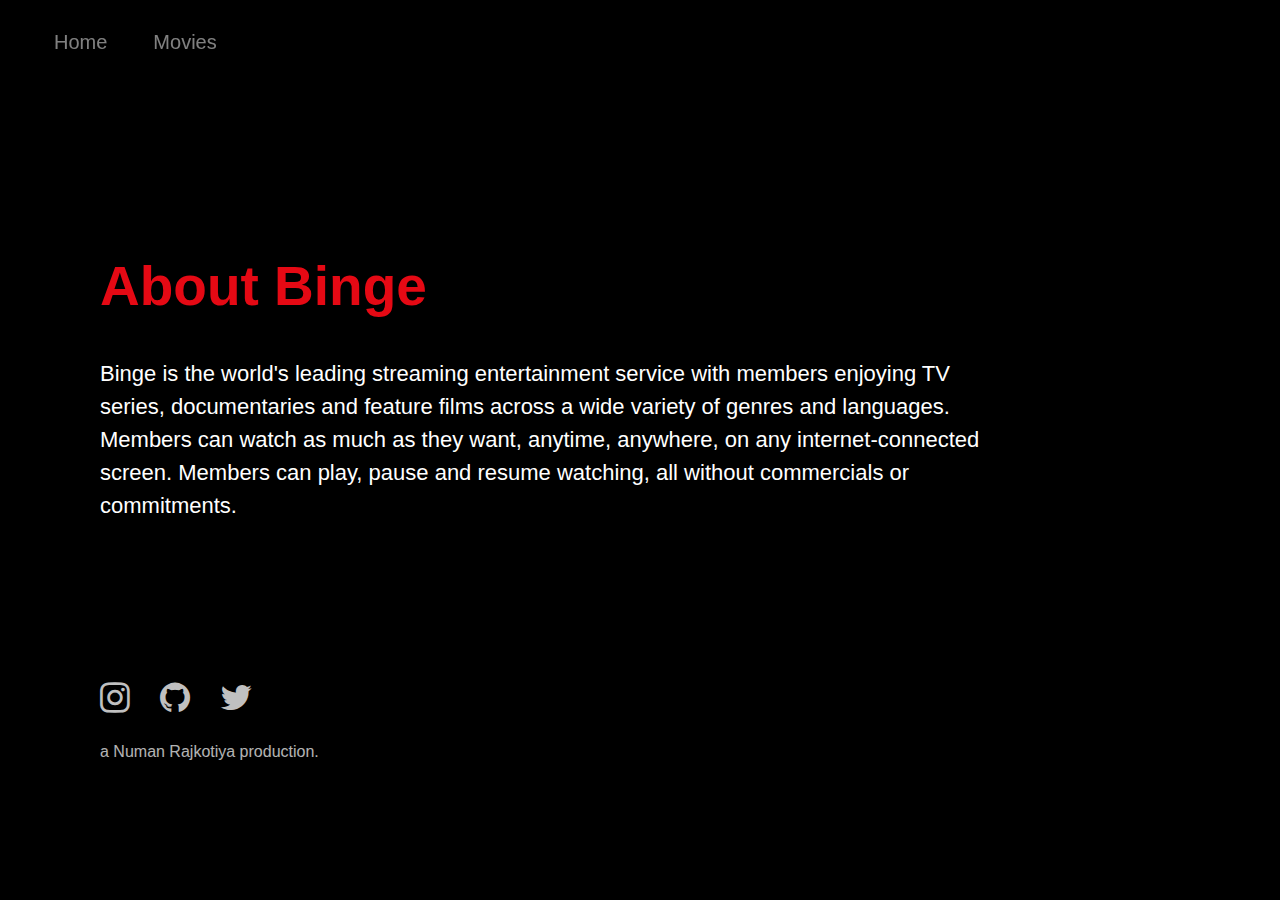
==== about.html @ 72cb10be "First Commit" ====
<!DOCTYPE html>
<html lang="en">
<head>
    <meta charset="UTF-8">
    <title>About Us</title>
    <link rel="stylesheet" href="style/style.css">
    <meta name="viewport" content="width=device-width, initial-scale=1.0">
    <script src="https://ajax.googleapis.com/ajax/libs/jquery/3.3.1/jquery.min.js"></script>
    <script src="https://maxcdn.bootstrapcdn.com/bootstrap/4.3.1/js/bootstrap.min.js"></script>
    <link rel="stylesheet" href="https://maxcdn.bootstrapcdn.com/bootstrap/4.3.1/css/bootstrap.min.css">
    <link rel="stylesheet" href="https://cdnjs.cloudflare.com/ajax/libs/font-awesome/4.7.0/css/font-awesome.min.css">
</head>
<body>

    <nav class="navbar navbar-expand-md bg-black navbar-dark fixed-top">
        <!--<a class="navbar-brand" id="binge" href="#"></a>-->
        <button class="navbar-toggler" type="button" data-toggle="collapse" data-target="#collapsibleNavbar">
            <span class="navbar-toggler-icon"></span>
        </button>
        <div class="collapse navbar-collapse" id="collapsibleNavbar">
            <ul class="navbar-nav" id="movies">
                <li class="nav-item">
                    <a class="nav-link" href="index.html">Home</a>
                </li>
                <li class="nav-item">
                    <a class="nav-link" href="movies.html">Movies</a>
                </li>
            </ul>
        </div>
    </nav>

    <div class="about">
        <div class="binge">
            <h1>About Binge</h1>
            <p>Binge is the world's leading streaming entertainment service with members enjoying TV series, documentaries and feature films across a wide variety of genres and languages. Members can watch as much as they want, anytime, anywhere, on any internet-connected screen. Members can play, pause and resume watching, all without commercials or commitments.</p>
        </div>
        <div class="social">
            <a href="https://www.instagram.com/nmmcon/" class="fa fa-instagram"></a>
            <a href="https://github.com/numanrajkotiya/" class="fa fa-github"></a>
            <a href="https://twitter.com/nmmcon" class="fa fa-twitter"></a>
        </div>
        <div class="me">
            <p>a Numan Rajkotiya production.</p>
        </div>
    </div>
</body>
</html>
---- style/style.css ----
body{
    margin: 0;
    padding: 0;
    width: 100%;
    height: auto;
    background-image: url(../imgs/binge.jpg);
}

#binge{
    color: #E50914;
    margin-left: 30px;
    font-weight: bold;
    letter-spacing: 3px;
    text-shadow: 7px 7px 14px black;
}

.nav-link{
    font-size: 20px;
    line-height: 2px;
    margin-top: 10px;
    margin-left: 30px;
}

.background{
    width: 100%;
    height: 100vh;
    display: flex;
    align-items: center;
    flex-direction: column;
    justify-content: center;
}

.info{
    width: 60%;
    height: 50vh;
    margin: 50px;
    display: flex;
    text-align: center;
    align-items: center;
    flex-direction: column;
    justify-content: center;
}

.info h2{
    color: white;
    font-weight: bold;
    text-align: center;
    text-shadow: 7px 7px 14px black;
}

.info p{
    width: 90%;
    margin: 10px;
    color: #e5e5e5;
}

#watch-now,
#watch-now1,
#watch-now2,
#watch-now3,
#watch-now4{
    width: 270px;
    color: white;
    font-size: 20px;
    font-weight: bold;
}

#watch-now{
    background-color: #E50914;
}
#watch-now1{
    background-color: #E50914;
}
#watch-now2{
    background-color:#123c0b;
}
#watch-now3{
    color: black;
    background-color:#ffffff;
}
#watch-now4{
    background-color:#203f6d;
}

#movies{
    margin-top: 15px;
}

.screen{
    width: 100%;
    height: 100vh;
    overflow: hidden;
    position: relative;
}
.screen img{
    top: -1000%;
    margin: auto;
    left: -1000%;
    right: -1000%;
    bottom: -1000%;
    min-width: 100%;
    min-height: 100%;
    position: absolute;
}
.content{
    width: 100%; 
    height: 40vh;
    bottom: 10px;
    display: flex;
    color: #f1f1f1;
    text-align: center;
    position: absolute;
    align-items: center;
    flex-direction: column;
    justify-content: center;
}

.content h1{
    font-weight: bold;
    text-shadow: 7px 7px 14px black;
}

.content p{
    width: 60%;
    text-align: center;
}

.about{
    width: 100%;
    height: 100vh;
    display: flex;
    flex-direction: column;
    justify-content: center;
    background-color: black;
}

.binge{
    width: 95%;
    height: 65vh;
    display: flex;
    color: white;
    padding-top: 20px;
    flex-direction: column;
    justify-content: center;
}

.binge h1{
    margin-top: 10px;
    font-size: 551px;
    color: #E50914;
    font-weight: bold;
}

.binge p{
    width: 75%;
    margin: 30px;
    font-size: 22px;
}

.social{
    display: flex;
}

.social a{
    font-size: 35px;
}

.fa{
    color: silver;
    text-align: left;
    padding-right: 30px;
}

.fa:hover{
    color: inherit;
    text-decoration: none;
}

.me{
    height: 10vh;
    display: flex;
    flex-direction: column;
    justify-content: center;
}

.me p{
    opacity: 70%;
    color: white;
    font-size: 16px;
}


@media screen and (min-width: 801px) {
    #binge{
        font-size: 50px;
    }
    .info h2 {
      font-size: 70px;
    }
    .info p {
        font-size: 18px;
    }
    .content h1{
        font-size: 60px;
    }
    .content p{
        font-size: 16px;
    }
    .binge h1{
        font-size: 55px;
        margin-left: 100px;
    }
    .binge p{
        font-size: 22px;
        margin-left: 100px;
    }
    .social{
        margin-left: 100px;
    }
    .me p{
        font-size: 16px;
        margin-left: 100px;
    }
}
  
@media screen and (max-width: 800px) {
    #binge{
        font-size: 38px;
    }
    .info h2 {
      font-size: 36px;
    }
    .info p {
        font-size: 12px;
    }
    .content h1{
        font-size: 40px;
    }
    .content p{
        font-size: 13px;
    }
    .binge h1{
        font-size: 35px;
        margin-left: 50px;
    }
    .binge p{
        font-size: 15px;
        margin-left: 50px;
    }
    .social{
        margin-left: 50px;
    }
    .me p{
        opacity: 70%;
        font-size: 13px;
        margin-left: 50px;
    }
}
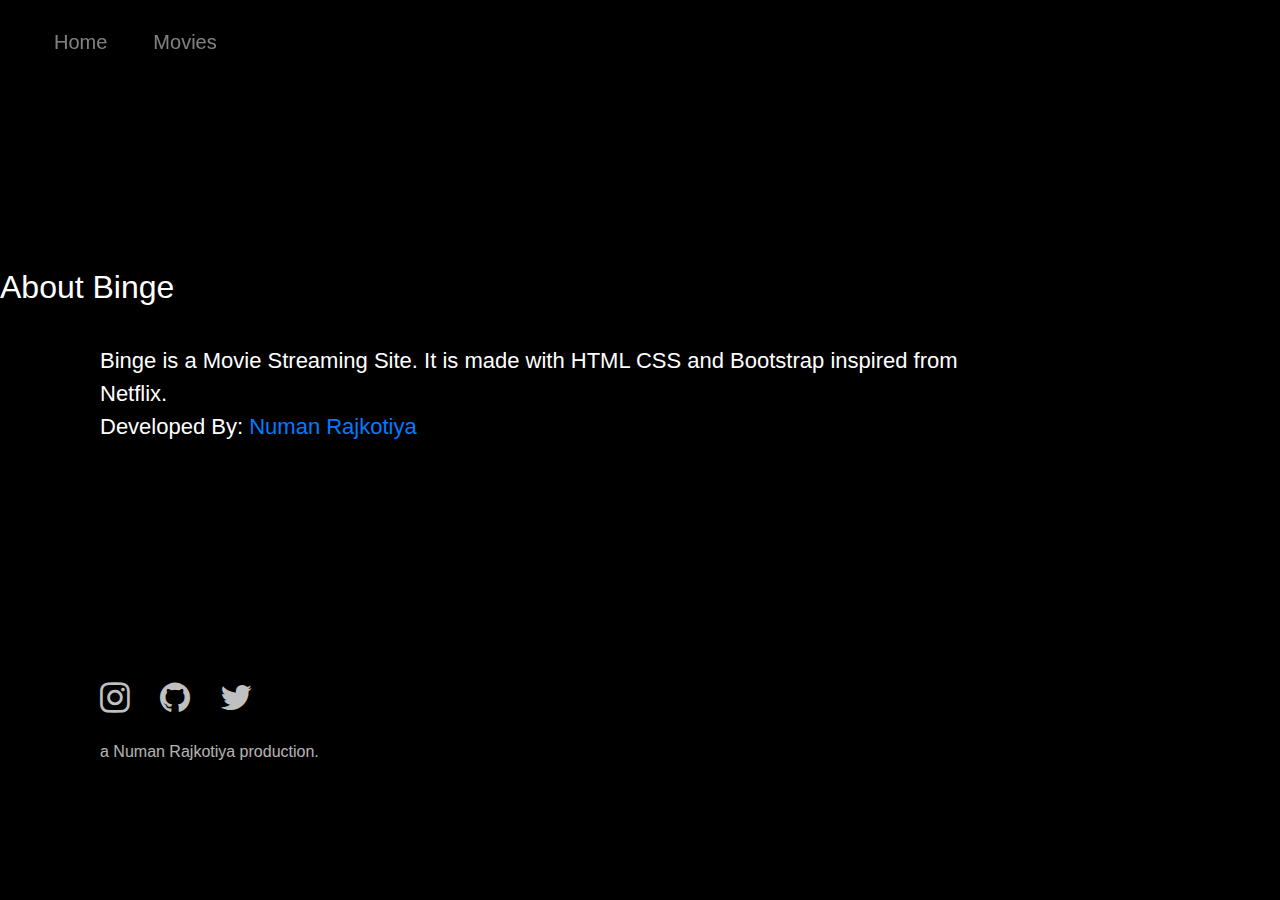
==== commit a38dbdf4: "Change Description and Add New Links" ====
--- a/about.html
+++ b/about.html
@@ -13,7 +13,6 @@
 <body>
 
     <nav class="navbar navbar-expand-md bg-black navbar-dark fixed-top">
-        <!--<a class="navbar-brand" id="binge" href="#"></a>-->
         <button class="navbar-toggler" type="button" data-toggle="collapse" data-target="#collapsibleNavbar">
             <span class="navbar-toggler-icon"></span>
         </button>
@@ -31,8 +30,12 @@
 
     <div class="about">
         <div class="binge">
-            <h1>About Binge</h1>
-            <p>Binge is the world's leading streaming entertainment service with members enjoying TV series, documentaries and feature films across a wide variety of genres and languages. Members can watch as much as they want, anytime, anywhere, on any internet-connected screen. Members can play, pause and resume watching, all without commercials or commitments.</p>
+            <h2>About Binge</h2>
+            <p>
+                Binge is a Movie Streaming Site. It is made with HTML CSS and Bootstrap inspired from Netflix. <br>
+                Developed By: <a href="https://github.com/numanrajkotiya/">Numan Rajkotiya</a> <br>
+                <iframe src="https://ghbtns.com/github-btn.html?user=numanrajkotiya&amp;repo=Binge&amp;type=watch&amp;count=true&amp;size=large" style="margin-top: 15px;" allowtransparency="true" scrolling="0" width="170" height="30" frameborder="0"></iframe>
+            </p>
         </div>
         <div class="social">
             <a href="https://www.instagram.com/nmmcon/" class="fa fa-instagram"></a>
